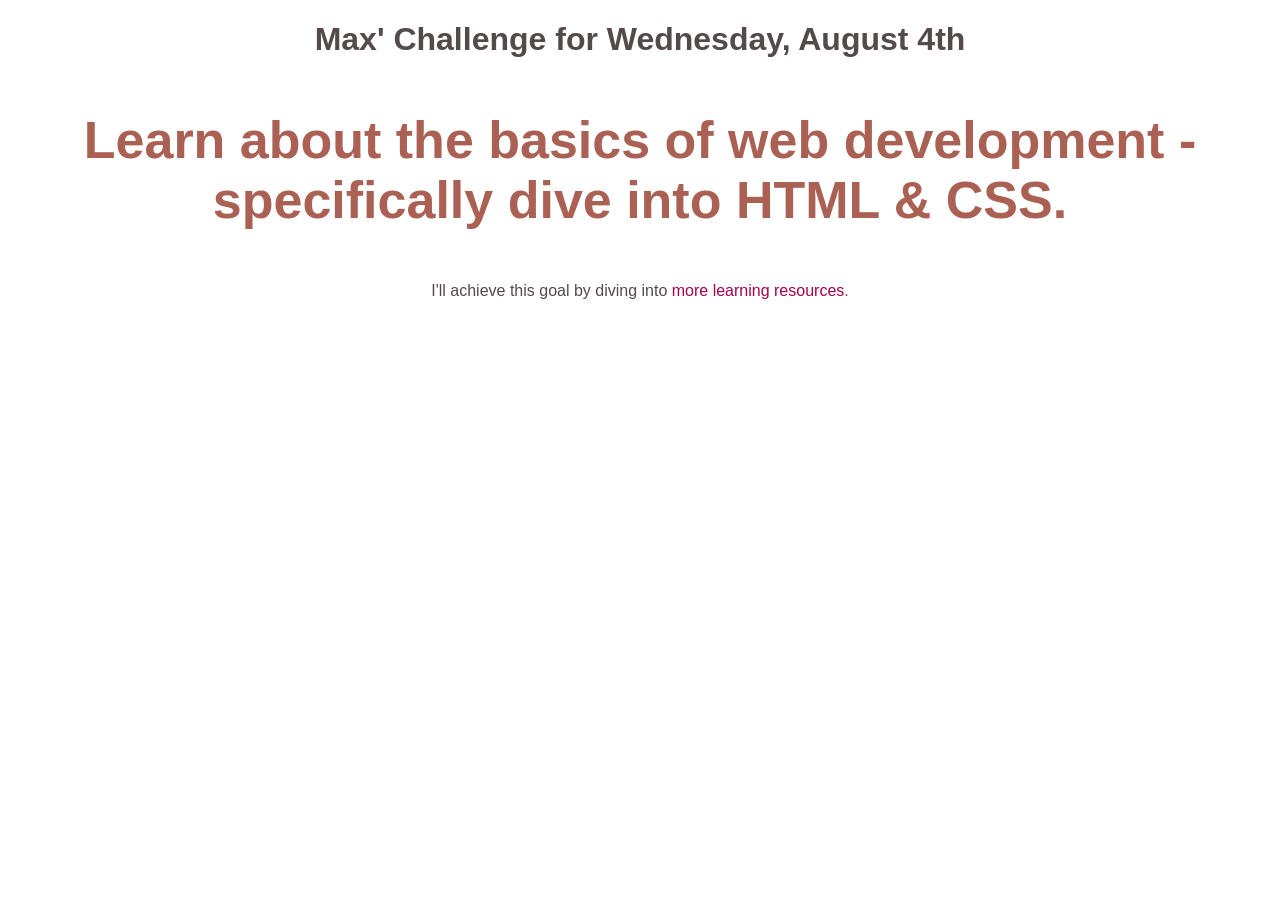
==== 01-first-challenge/index.html @ 12fccba0 "Starting Setup" ====
<!DOCTYPE html>
<html lang="en">
  <head>
    <meta charset="UTF-8" />
    <meta name="viewport" content="width=device-width, initial-scale=1.0" />
    <link rel="stylesheet" href="daily-challenge.css" />
    <title>My Daily Challenge</title>
  </head>

  <body>
    <h1>Max' Challenge for Wednesday, August 4th</h1>
    <p id="todays-challenge">
      Learn about the basics of web development - specifically dive into HTML &
      CSS.
    </p>
    <p>
      I'll achieve this goal by diving into
      <a href="https://www.google.com">more learning resources</a>.
    </p>
  </body>
</html>
---- 01-first-challenge/daily-challenge.css ----
h1 {
  font-family: sans-serif;
  text-align: center;
  color: rgb(83, 75, 75);
}

p {
  font-family: sans-serif;
  text-align: center;
  color: rgb(83, 75, 75);
}

a {
  color: rgb(167, 1, 78);
  text-decoration: none;
}

a:hover {
  text-decoration: underline;
}

#todays-challenge {
  color: rgb(170, 96, 83);
  font-weight: bold;
  font-size: 52px;
}
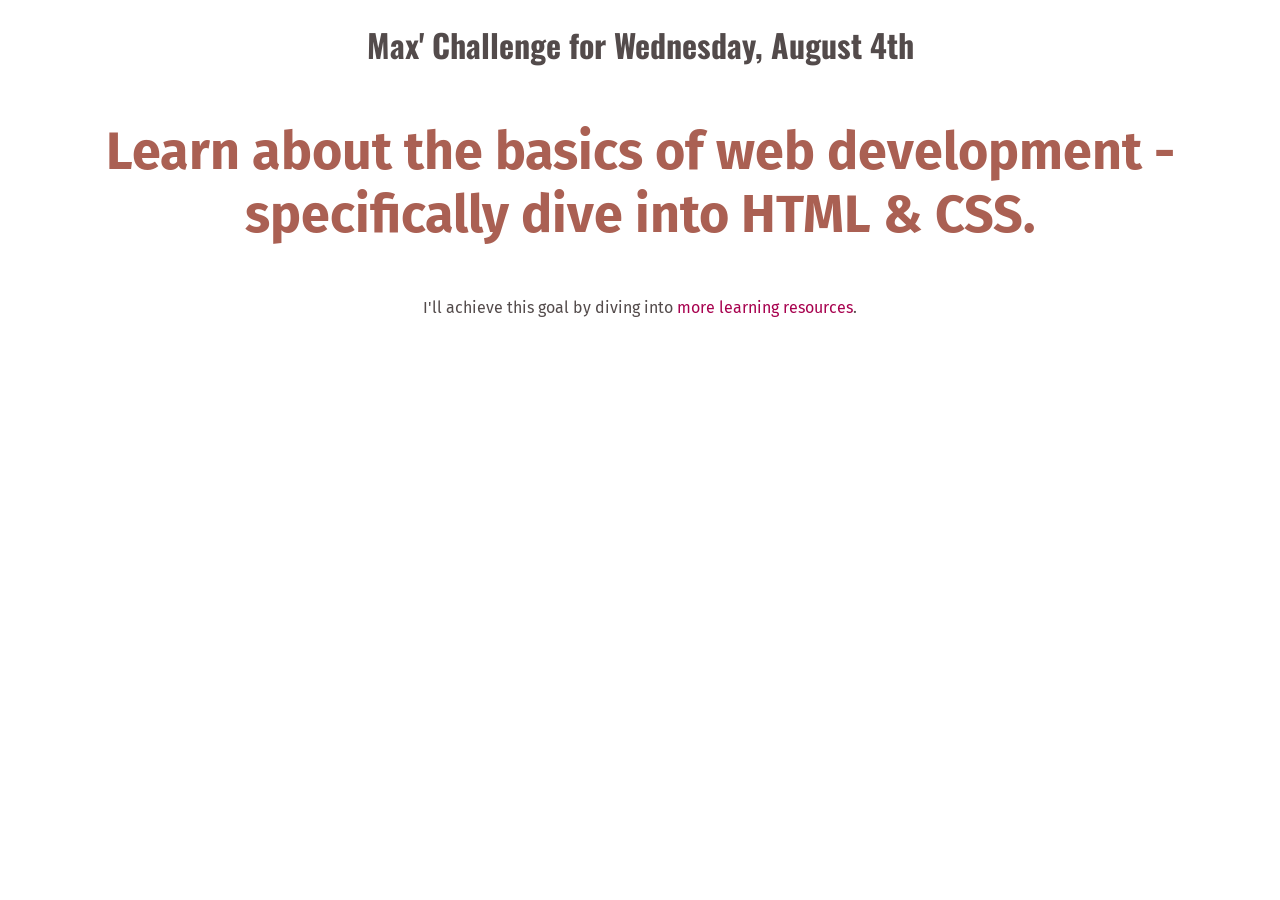
==== commit 7a04c2b6: "Google Fonts" ====
--- a/01-first-challenge/index.html
+++ b/01-first-challenge/index.html
@@ -3,6 +3,12 @@
   <head>
     <meta charset="UTF-8" />
     <meta name="viewport" content="width=device-width, initial-scale=1.0" />
+    <link rel="preconnect" href="https://fonts.googleapis.com" />
+    <link rel="preconnect" href="https://fonts.gstatic.com" crossorigin />
+    <link
+      href="https://fonts.googleapis.com/css2?family=Fira+Sans:wght@400;700&family=Oswald:wght@700&display=swap"
+      rel="stylesheet"
+    />
     <link rel="stylesheet" href="daily-challenge.css" />
     <title>My Daily Challenge</title>
   </head>
--- a/01-first-challenge/daily-challenge.css
+++ b/01-first-challenge/daily-challenge.css
@@ -1,11 +1,11 @@
 h1 {
-  font-family: sans-serif;
+  font-family: 'Oswald', sans-serif;
   text-align: center;
   color: rgb(83, 75, 75);
 }
 
 p {
-  font-family: sans-serif;
+  font-family: 'Fira Sans', sans-serif;
   text-align: center;
   color: rgb(83, 75, 75);
 }
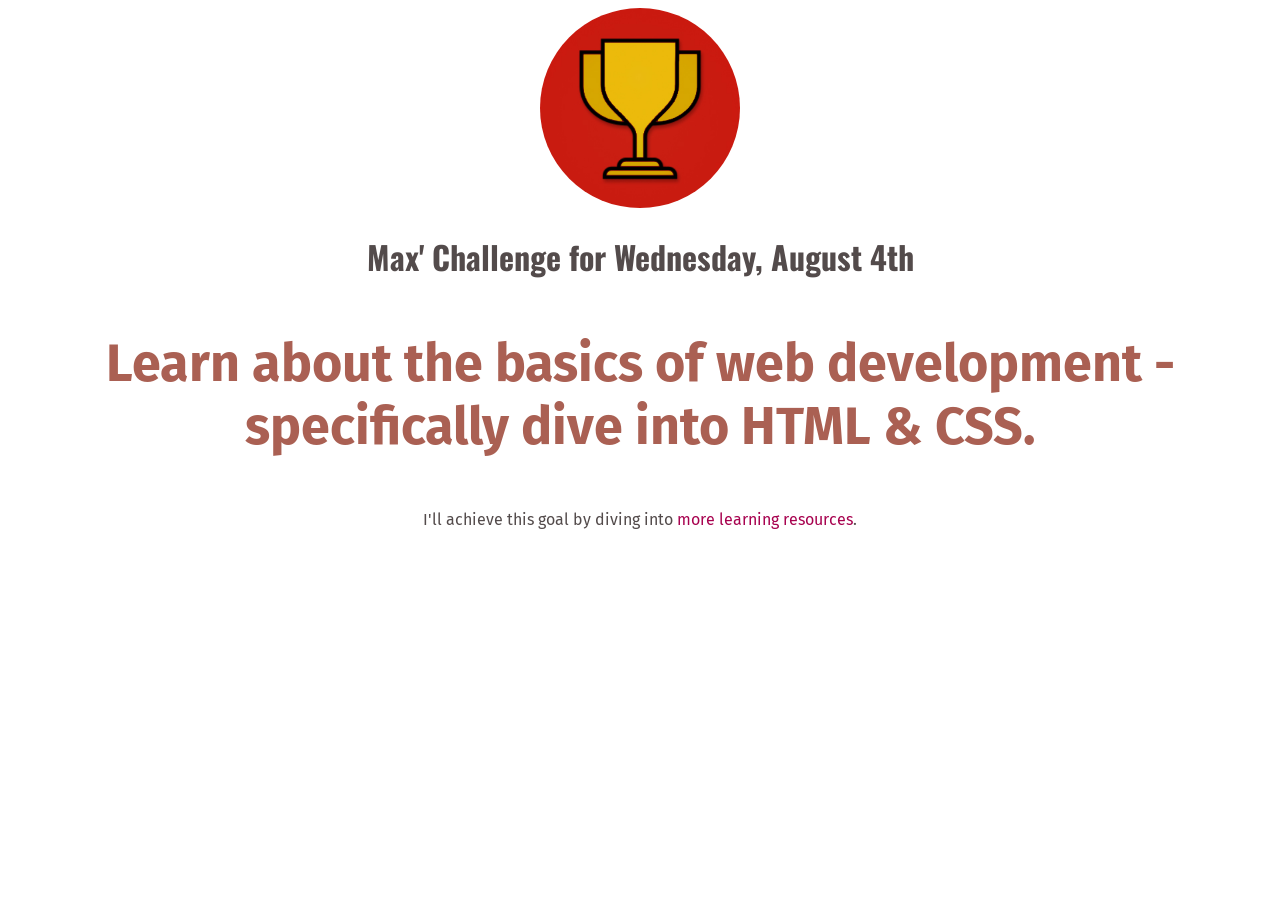
==== commit 2ab63797: "Styling the Image" ====
--- a/01-first-challenge/index.html
+++ b/01-first-challenge/index.html
@@ -14,6 +14,7 @@
   </head>
 
   <body>
+    <img src="challenges-trophy.jpg" alt="A tropy" />
     <h1>Max' Challenge for Wednesday, August 4th</h1>
     <p id="todays-challenge">
       Learn about the basics of web development - specifically dive into HTML &
--- a/01-first-challenge/daily-challenge.css
+++ b/01-first-challenge/daily-challenge.css
@@ -1,12 +1,20 @@
+body {
+  text-align: center;
+}
+
+img {
+  width: 200px;
+  height: 200px;
+  border-radius: 100px;
+}
+
 h1 {
   font-family: 'Oswald', sans-serif;
-  text-align: center;
   color: rgb(83, 75, 75);
 }
 
 p {
   font-family: 'Fira Sans', sans-serif;
-  text-align: center;
   color: rgb(83, 75, 75);
 }
 
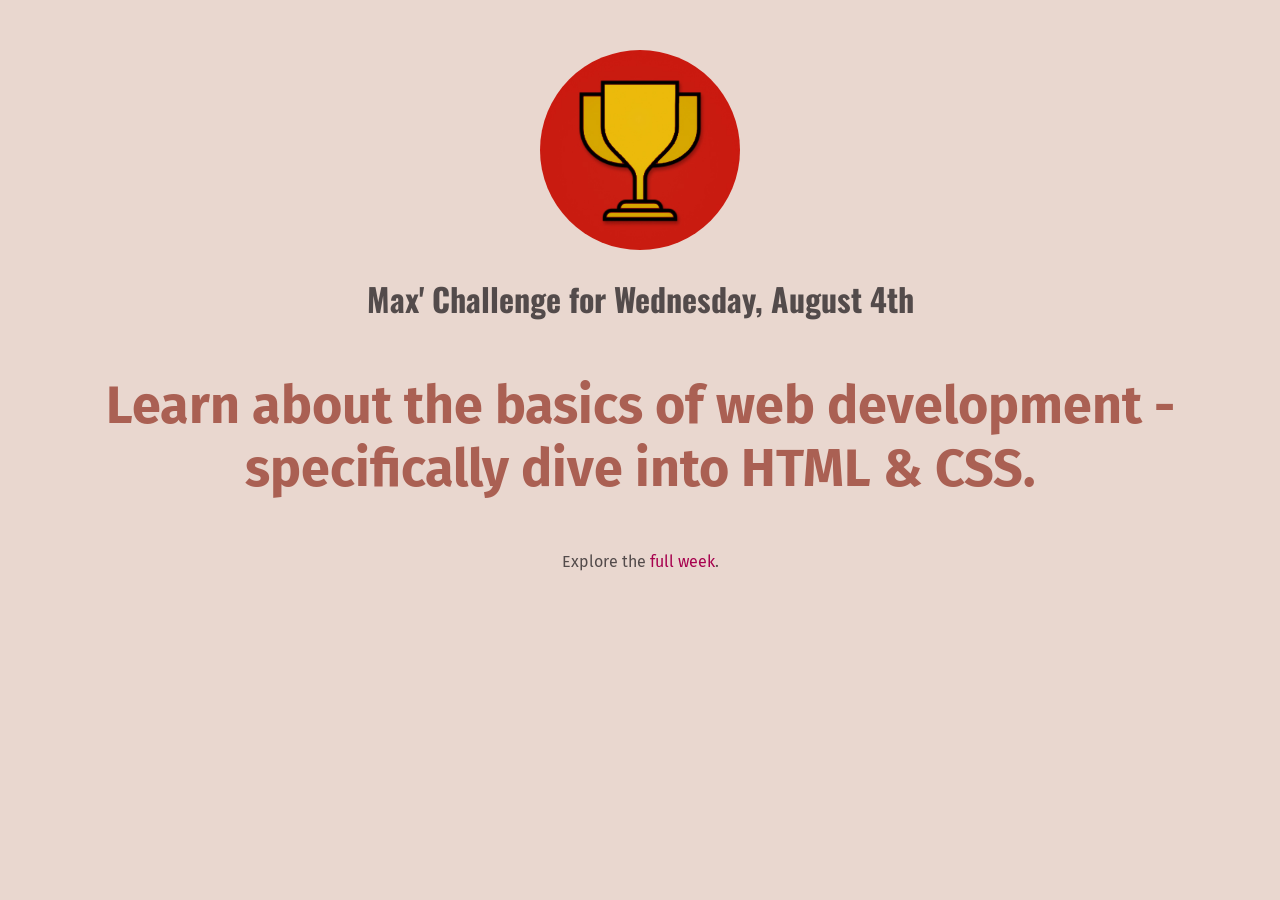
==== commit e1685154: "Shared CSS File" ====
--- a/01-first-challenge/index.html
+++ b/01-first-challenge/index.html
@@ -9,6 +9,7 @@
       href="https://fonts.googleapis.com/css2?family=Fira+Sans:wght@400;700&family=Oswald:wght@700&display=swap"
       rel="stylesheet"
     />
+    <link rel="stylesheet" href="shared.css" />
     <link rel="stylesheet" href="daily-challenge.css" />
     <title>My Daily Challenge</title>
   </head>
@@ -21,8 +22,8 @@
       CSS.
     </p>
     <p>
-      I'll achieve this goal by diving into
-      <a href="https://www.google.com">more learning resources</a>.
+      Explore the
+      <a href="full-week.html">full week</a>.
     </p>
   </body>
 </html>
--- a/01-first-challenge/shared.css
+++ b/01-first-challenge/shared.css
@@ -0,0 +1,23 @@
+body {
+  background-color: rgb(233, 215, 207);
+  text-align: center;
+  color: rgb(83, 75, 75);
+}
+
+h1 {
+  font-family: 'Oswald', sans-serif;
+}
+
+p {
+  font-family: 'Fira Sans', sans-serif;
+}
+
+a {
+  font-family: 'Fira Sans', sans-serif;
+  text-decoration: none;
+  color: rgb(167, 1, 78);
+}
+
+a:hover {
+  text-decoration: underline;
+}
--- a/01-first-challenge/daily-challenge.css
+++ b/01-first-challenge/daily-challenge.css
@@ -1,5 +1,5 @@
 body {
-  text-align: center;
+  margin: 50px;
 }
 
 img {
@@ -8,25 +8,6 @@
   border-radius: 100px;
 }
 
-h1 {
-  font-family: 'Oswald', sans-serif;
-  color: rgb(83, 75, 75);
-}
-
-p {
-  font-family: 'Fira Sans', sans-serif;
-  color: rgb(83, 75, 75);
-}
-
-a {
-  color: rgb(167, 1, 78);
-  text-decoration: none;
-}
-
-a:hover {
-  text-decoration: underline;
-}
-
 #todays-challenge {
   color: rgb(170, 96, 83);
   font-weight: bold;
